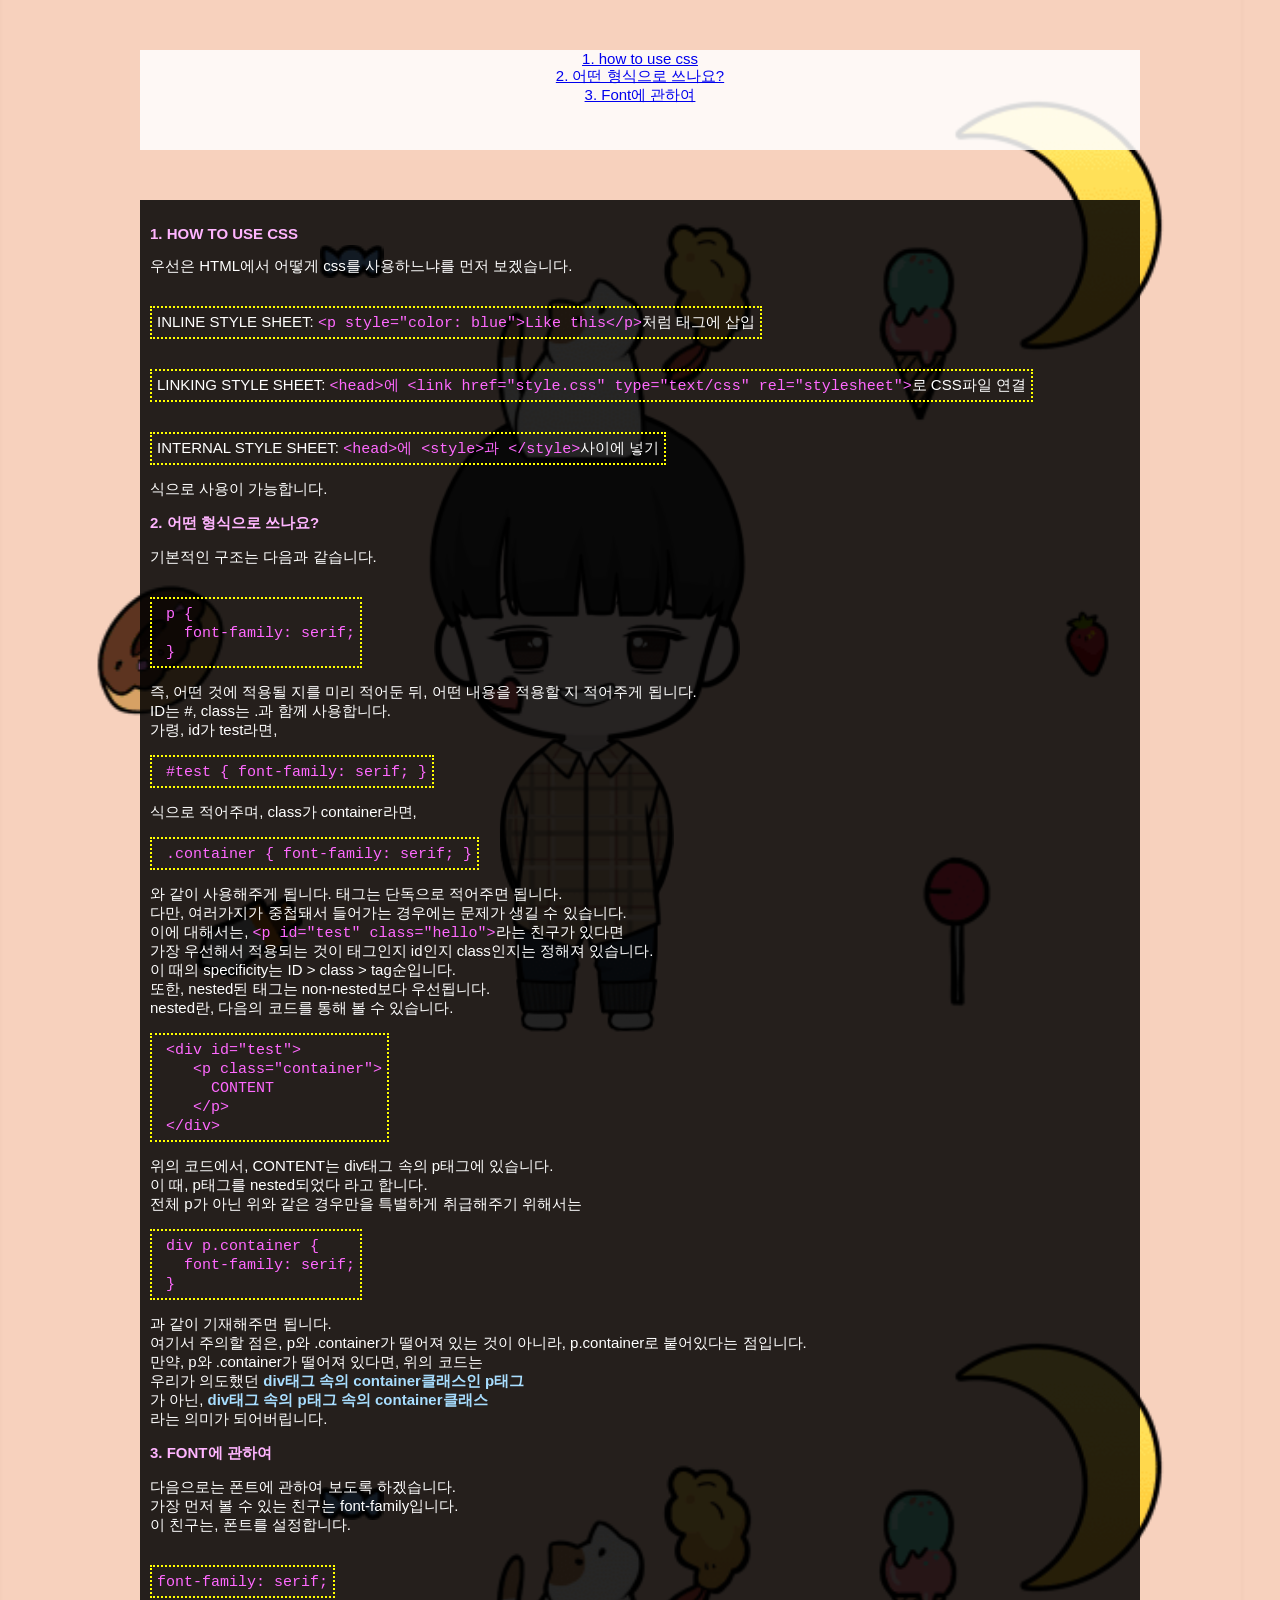
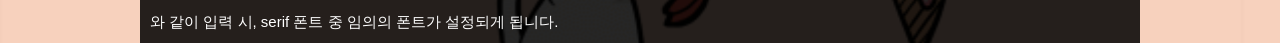
==== web.html @ c6aaec22 "com" ====
<!DOCTYPE html>
<html>
    <head>
        <title>WEB 공부한 것들</title>
        <link href="style.css" type="text/css" rel="stylesheet">
    </head>
    <body>
        <div id="index">
            <a href="#howto">1. how to use css</a><br>
            <a href="#frame">2. 어떤 형식으로 쓰나요?</a><br>
            <a href="#font">3. Font에 관하여</a>
        </div>
        <div id="body">
            <div id="howto" class="main">
                <p class="category">1. how to use css</p>
                <p class="content">
                    우선은 HTML에서 어떻게 css를 사용하느냐를 먼저 보겠습니다.
                    <p class="source">
                        INLINE STYLE SHEET: <code>&lt;p style="color: blue"&gt;Like this&lt;/p&gt;</code>처럼 태그에 삽입
                    </p><br>
                    <p class="source">
                        LINKING STYLE SHEET: <code>&lt;head&gt;에 &lt;link href="style.css" type="text/css" rel="stylesheet"&gt;</code>로 CSS파일 연결
                    </p><br>                    
                    <p class="source">
                        INTERNAL STYLE SHEET: <code>&lt;head&gt;에 &lt;style&gt;과 &lt;/style&gt;</code>사이에 넣기
                    </p>
                    <br>
                    식으로 사용이 가능합니다.
                </pre>
            </div>

            <div id="frame" class="main">
                <p class="category">2. 어떤 형식으로 쓰나요?</p>
                <p class="content">
                    기본적인 구조는 다음과 같습니다.<br>
                    <p class="source">
                        <code>
                                &nbsp;p {<br>
                                    &nbsp;&nbsp;&nbsp;font-family: serif; <br>
                                &nbsp;}
                        </code>
                    </p><br>
                    즉, 어떤 것에 적용될 지를 미리 적어둔 뒤, 어떤 내용을 적용할 지 적어주게 됩니다.<br>
                    ID는 #, class는 .과 함께 사용합니다.<br>
                    가령, id가 test라면,<br>
                    <p class="source">
                        <code>
                            &nbsp;#test { font-family: serif; }
                        </code>
                    </p><br>
                    식으로 적어주며, class가 container라면,<br>
                    <p class="source">
                        <code>
                            &nbsp;.container { font-family: serif; }
                        </code>
                    </p><br>
                    와 같이 사용해주게 됩니다. 태그는 단독으로 적어주면 됩니다.<br>
                    다만, 여러가지가 중첩돼서 들어가는 경우에는 문제가 생길 수 있습니다.<br>
                    이에 대해서는, <code>&lt;p id="test" class="hello"&gt;</code>라는 친구가 있다면<br>
                    가장 우선해서 적용되는 것이 태그인지 id인지 class인지는 정해져 있습니다.<br>
                    이 때의 specificity는 ID > class > tag순입니다.<br>
                    또한, nested된 태그는 non-nested보다 우선됩니다.<br>
                    nested란, 다음의 코드를 통해 볼 수 있습니다.<br>
                    <p class="source">
                        <code>
                            &nbsp;&lt;div id="test"&gt;<br>
                            &nbsp;&nbsp;&nbsp;&nbsp;&lt;p class="container"&gt;<br>
                            &nbsp;&nbsp;&nbsp;&nbsp;&nbsp;&nbsp;CONTENT<br>
                            &nbsp;&nbsp;&nbsp;&nbsp;&lt;/p&gt;<br>
                            &nbsp;&lt;/div&gt;
                        </code>
                    </p><br>
                    위의 코드에서, CONTENT는 div태그 속의 p태그에 있습니다.<br>
                    이 때, p태그를 nested되었다 라고 합니다.<br>
                    전체 p가 아닌 위와 같은 경우만을 특별하게 취급해주기 위해서는<br>
                    <p class="source">
                        <code>
                            &nbsp;div p.container {<br>
                                &nbsp;&nbsp;&nbsp;font-family: serif;<br>
                            &nbsp;}
                        </code>
                    </p><br>
                    과 같이 기재해주면 됩니다.<br>
                    여기서 주의할 점은, p와 .container가 떨어져 있는 것이 아니라, p.container로 붙어있다는 점입니다.<br>
                    만약, p와 .container가 떨어져 있다면, 위의 코드는<br>
                    우리가 의도했던 <empha>div태그 속의 container클래스인 p태그</empha><br>
                    가 아닌, <empha>div태그 속의 p태그 속의 container클래스</empha><br>
                    라는 의미가 되어버립니다.<br>
                </p>
            </div>
            <div id="font" class="main">
                <p class="category">3. Font에 관하여</p>
                <p class="content">
                    다음으로는 폰트에 관하여 보도록 하겠습니다.<br>
                    가장 먼저 볼 수 있는 친구는 font-family입니다.<br>
                    이 친구는, 폰트를 설정합니다.<br>
                    <p class="source">
                        <code>
                            font-family: serif;
                        </code>
                    </p><br>
                    와 같이 입력 시, serif 폰트 중 임의의 폰트가 설정되게 됩니다.
                </p>
            </div>
        </div>
    </body>
</html>
---- style.css ----
body {
    font-family: sans-serif;
    font-size: 15px;
    max-width: 1000px;
    background-color: black;
    color: white;
    background-image: url(img/profile.png);
    margin:0 auto;
}

#body{
    background-color: rgba(0, 0, 0, 0.85);
    padding: 10px;
    margin-top: 50px;
}

#index {
    text-align: center;
    height:100px;
    background-color: rgba(255, 255, 255, 0.85);
    color:black;
    margin-top: 50px;
}

p.category {
    text-transform: uppercase;
    font-weight:bold;
    color: #ffb5ff;
}

p.source {
    border: 2px dotted yellow;;
    box-sizing: content-box;
    display: inline-block;
    padding: 5px;
}


code {
    color: #ff69ff;
}

empha {
    font-weight: bold;
    color: #a8deff;
}
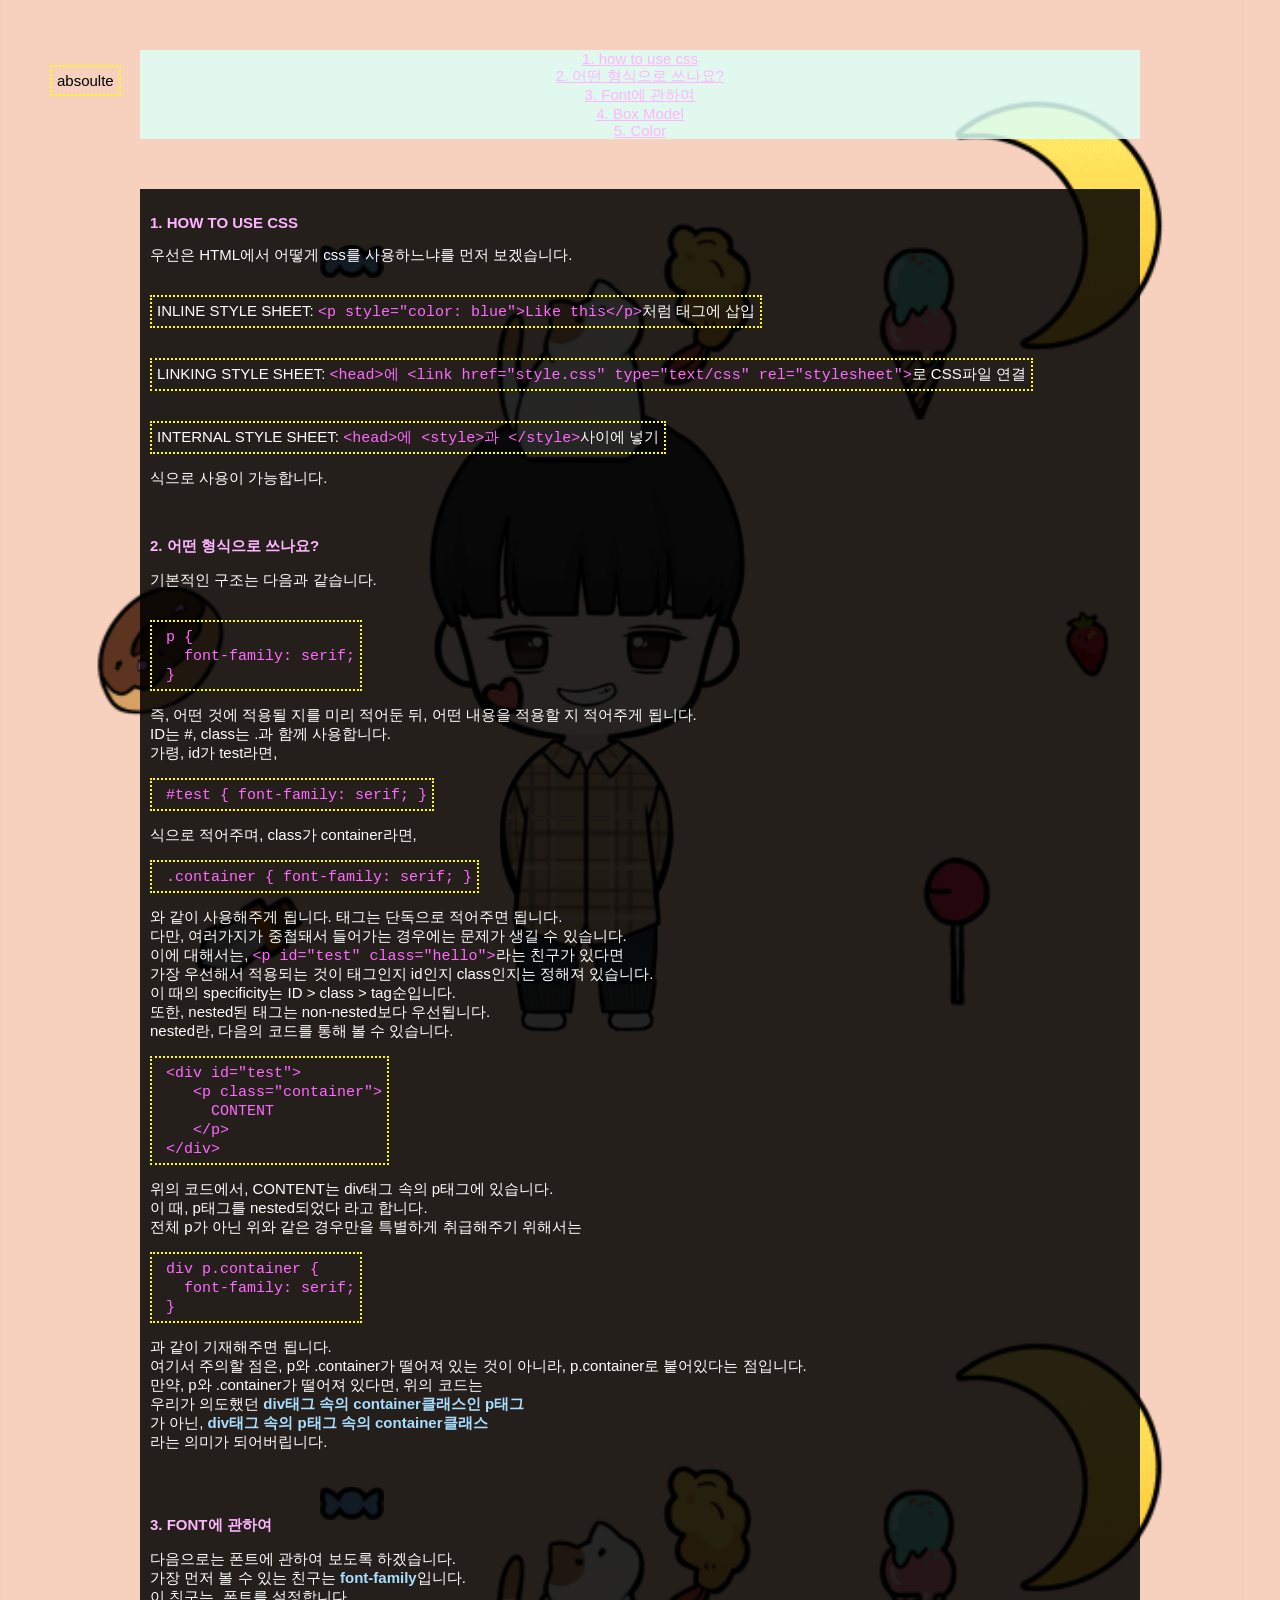
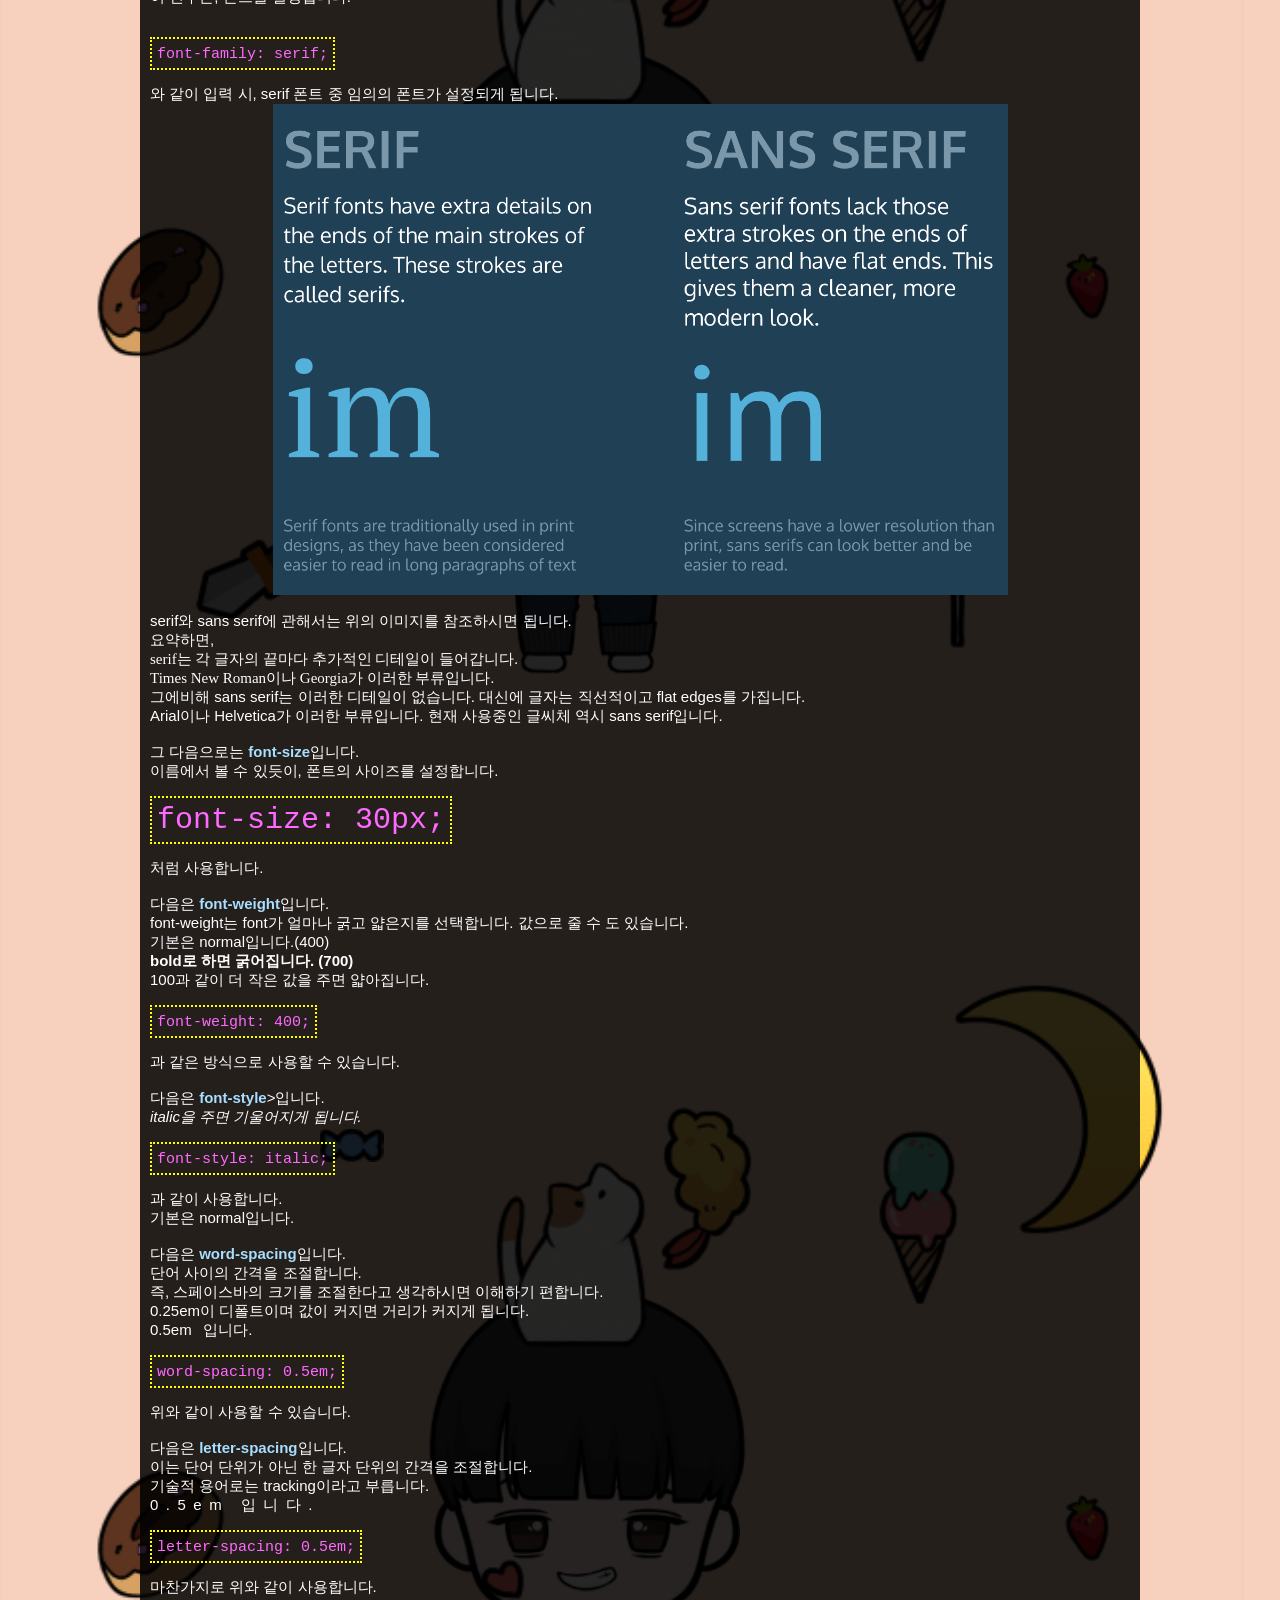
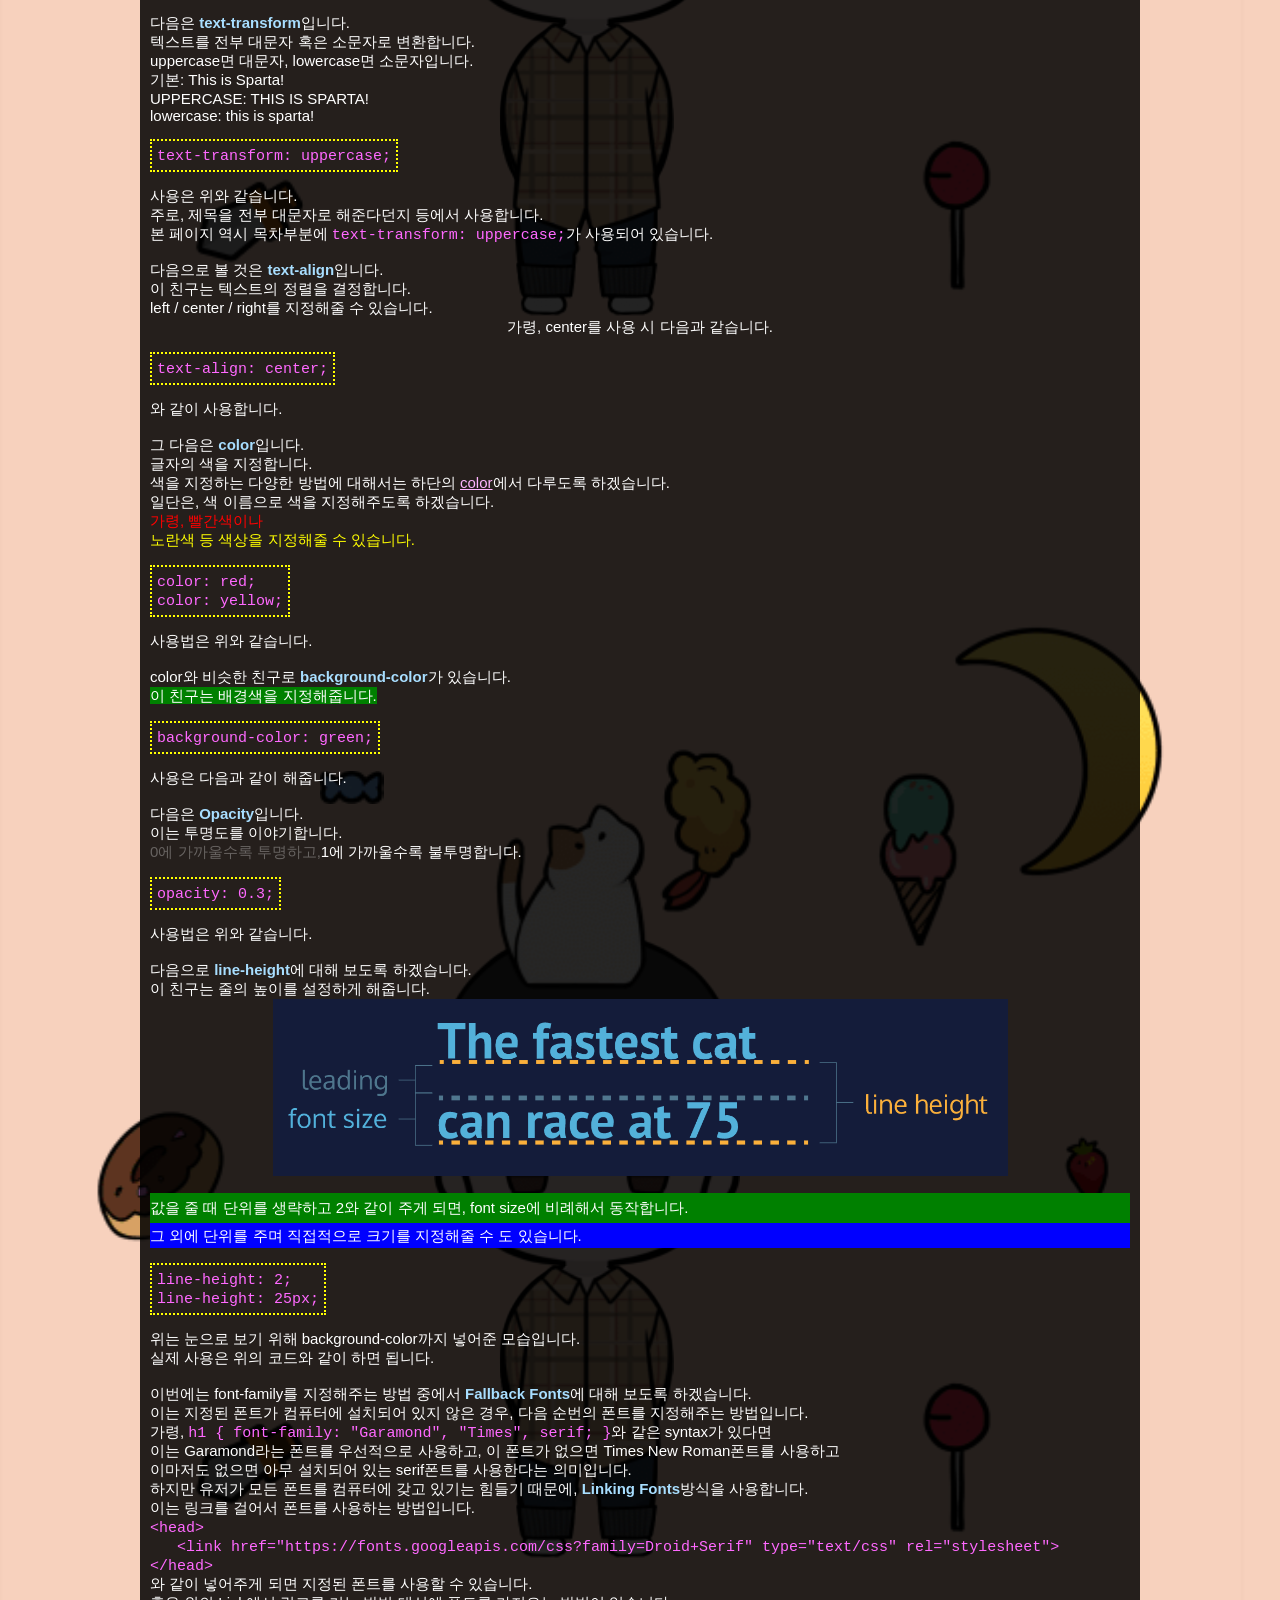
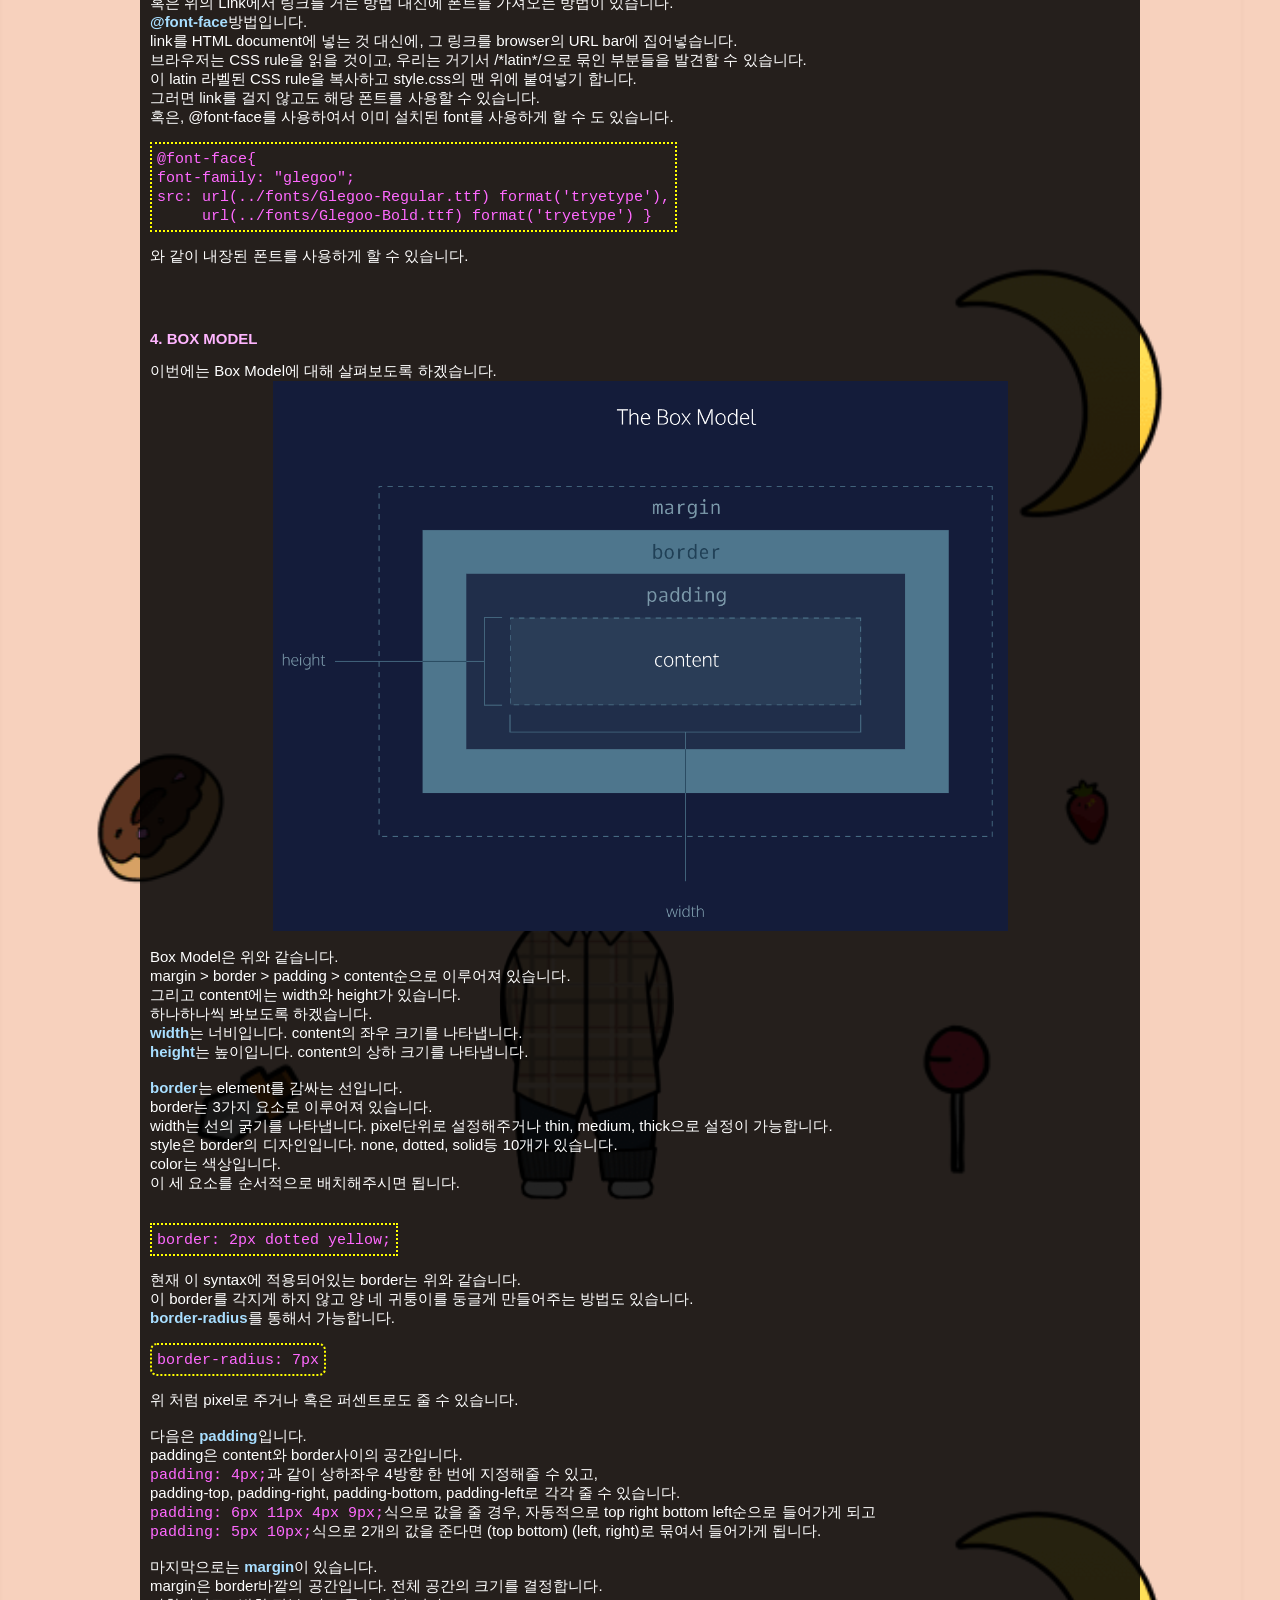
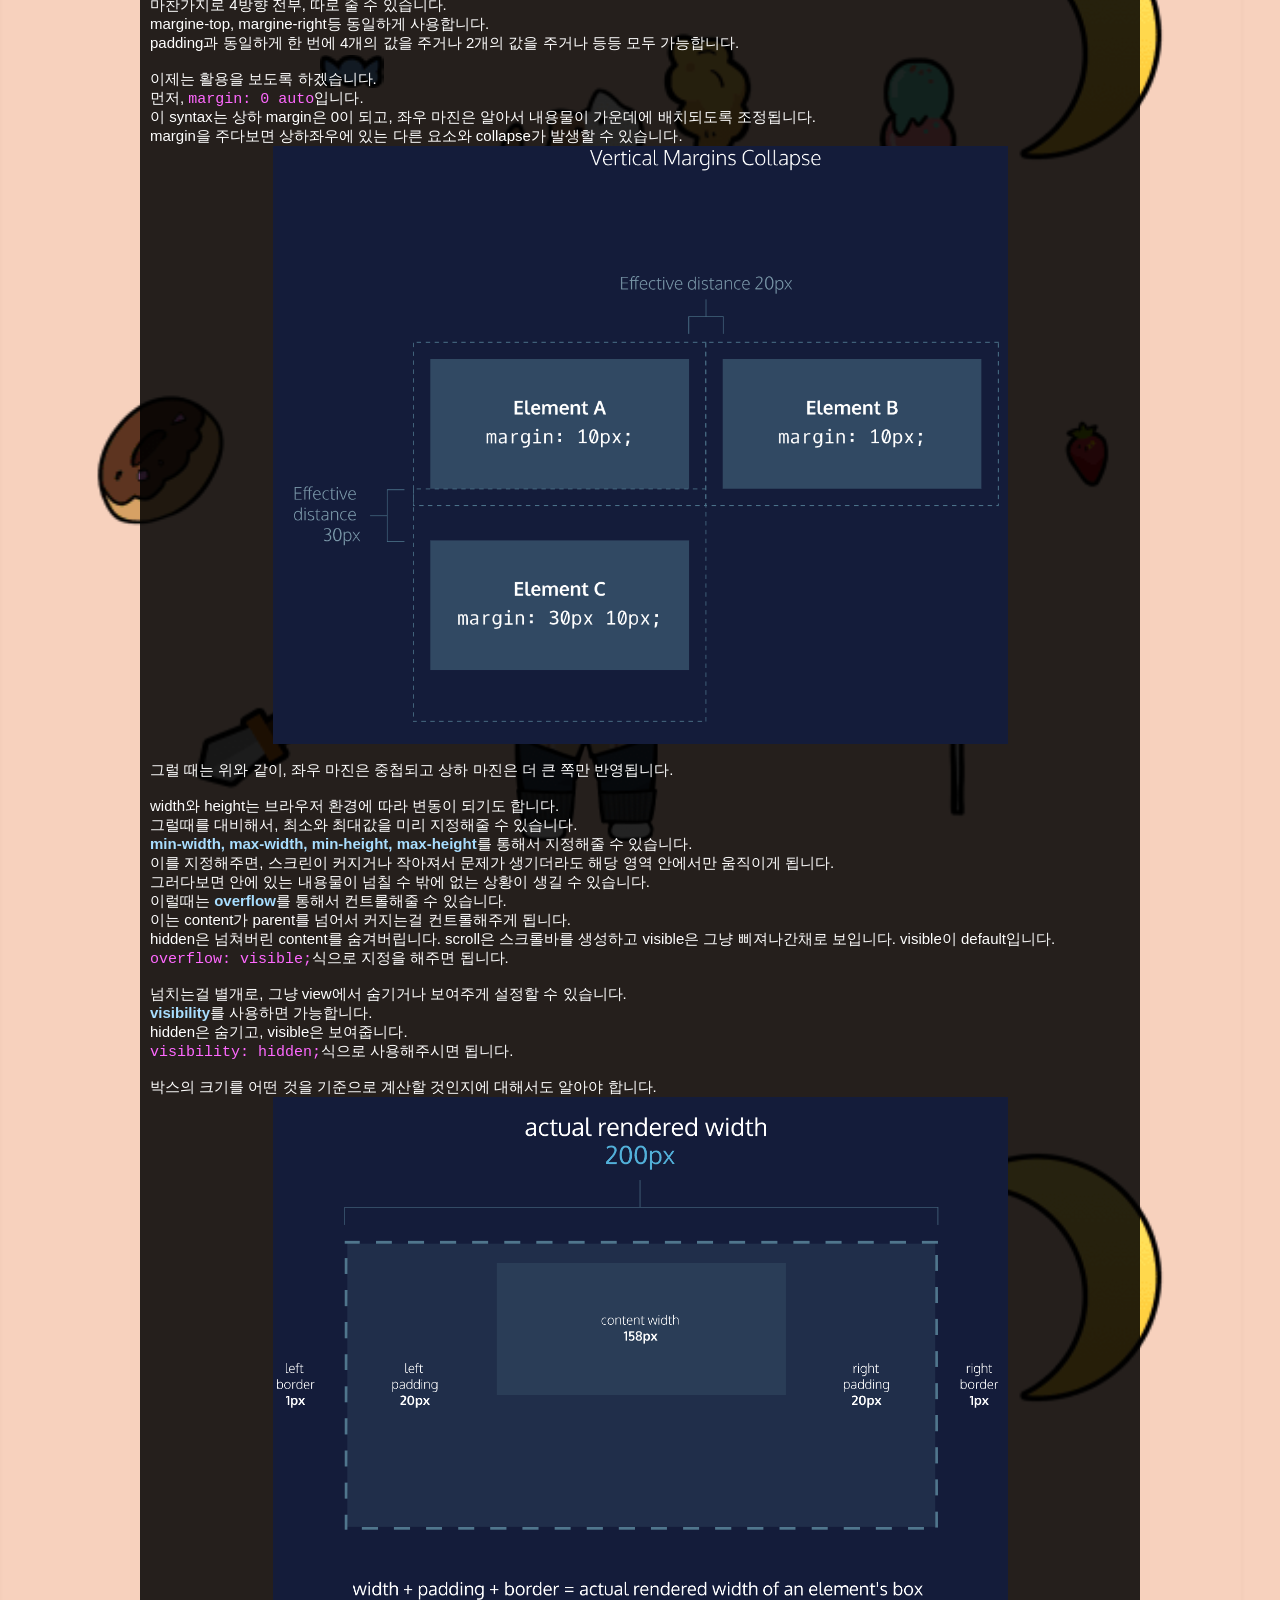
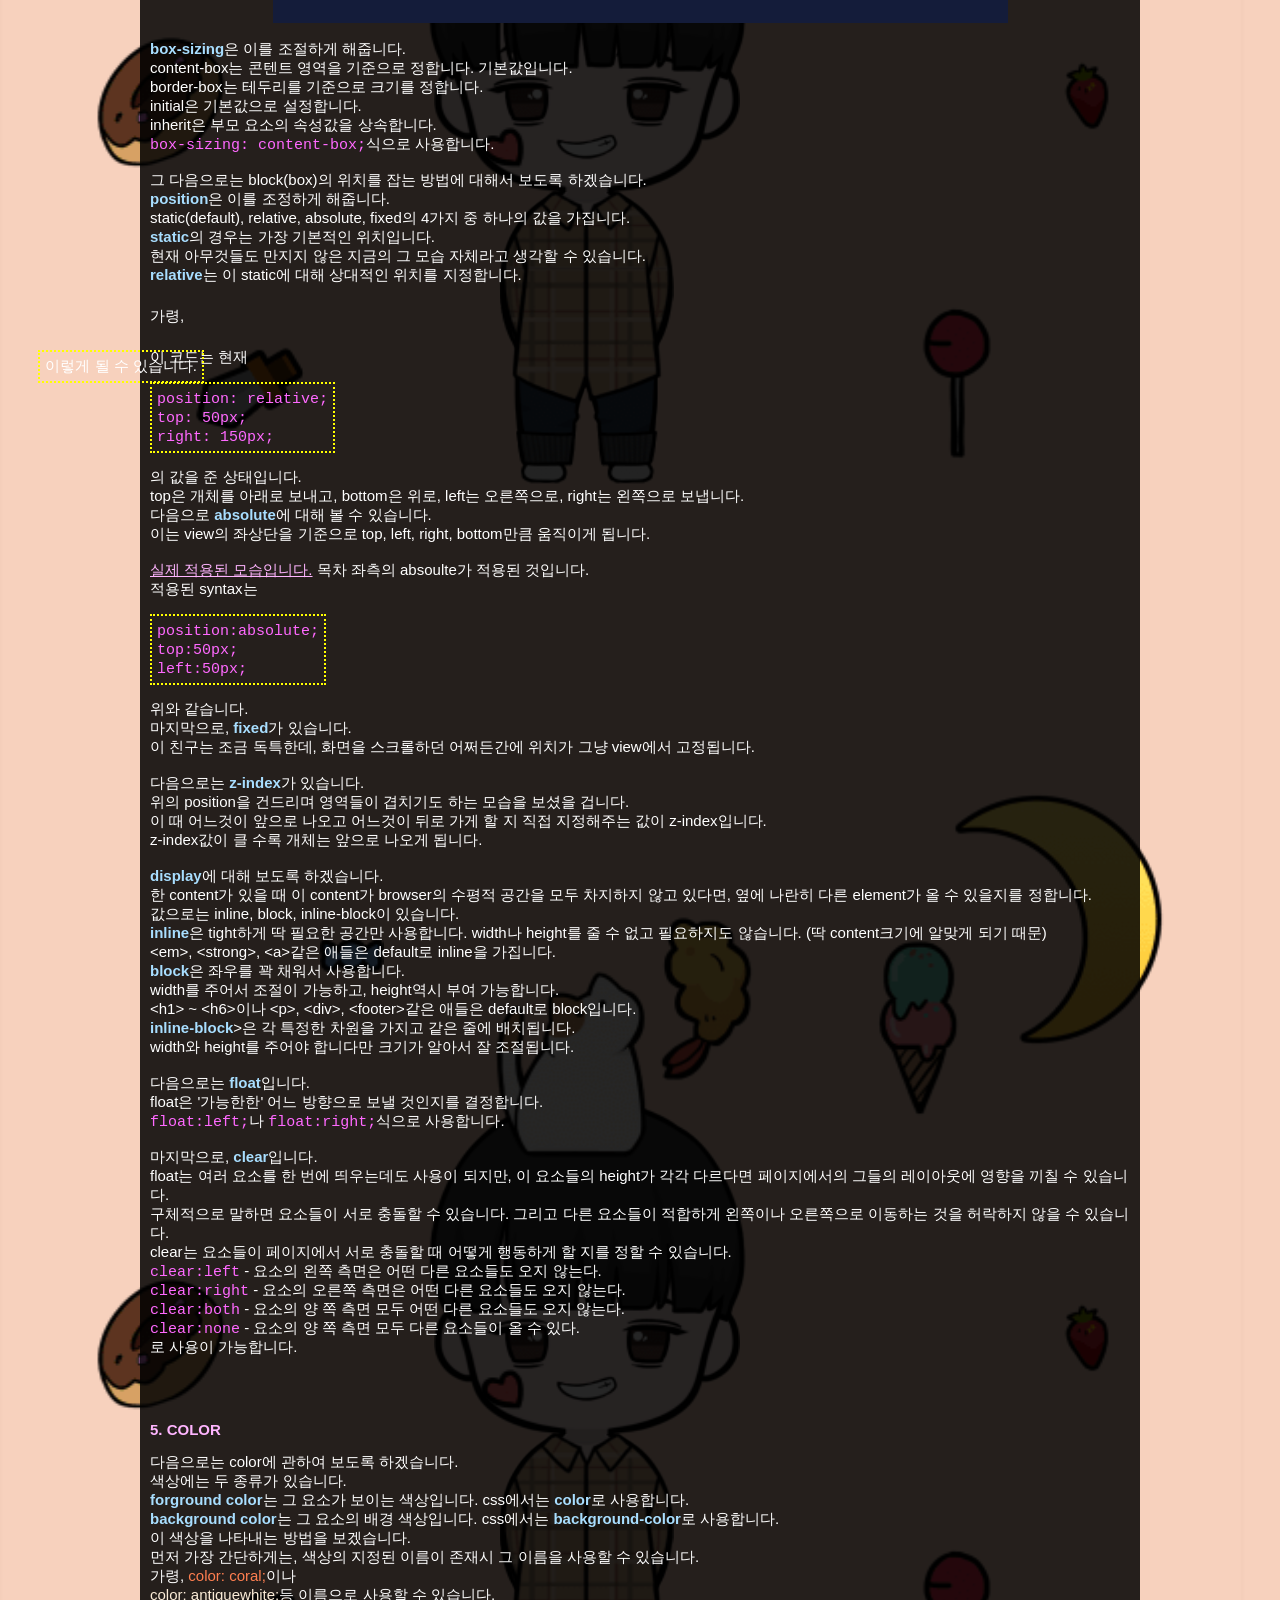
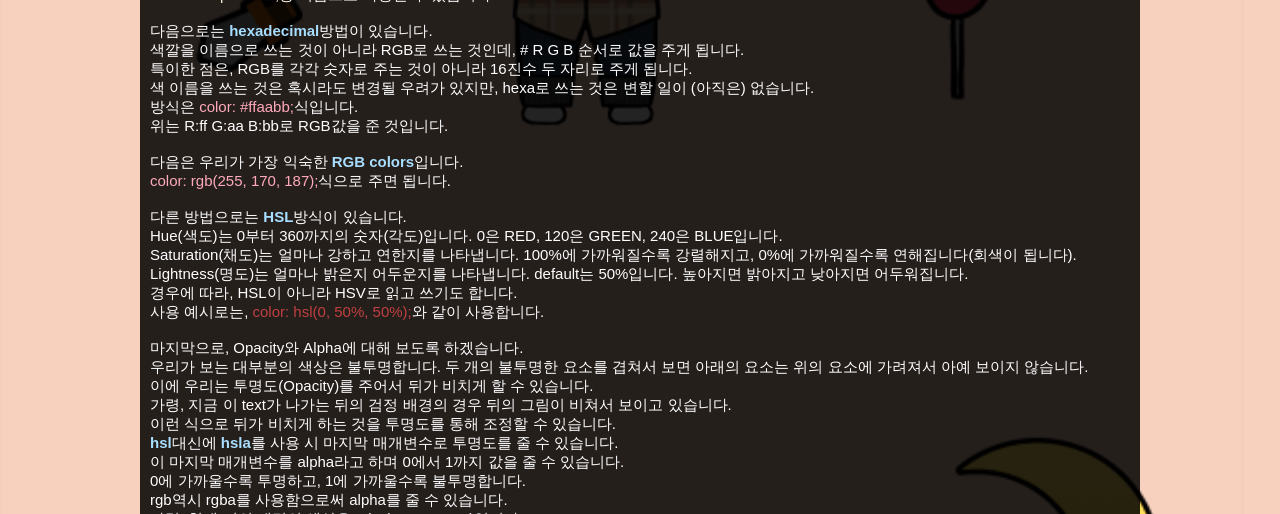
==== commit fa97a361: "css" ====
--- a/web.html
+++ b/web.html
@@ -8,7 +8,9 @@
         <div id="index">
             <a href="#howto">1. how to use css</a><br>
             <a href="#frame">2. 어떤 형식으로 쓰나요?</a><br>
-            <a href="#font">3. Font에 관하여</a>
+            <a href="#font">3. Font에 관하여</a><br>
+            <a href="#box">4. Box Model</a><br>
+            <a href="#color">5. Color</a>
         </div>
         <div id="body">
             <div id="howto" class="main">
@@ -28,7 +30,7 @@
                     식으로 사용이 가능합니다.
                 </pre>
             </div>
-
+            <br><br>
             <div id="frame" class="main">
                 <p class="category">2. 어떤 형식으로 쓰나요?</p>
                 <p class="content">
@@ -88,18 +90,371 @@
                     라는 의미가 되어버립니다.<br>
                 </p>
             </div>
+            <br><Br>
             <div id="font" class="main">
                 <p class="category">3. Font에 관하여</p>
                 <p class="content">
                     다음으로는 폰트에 관하여 보도록 하겠습니다.<br>
-                    가장 먼저 볼 수 있는 친구는 font-family입니다.<br>
+                    가장 먼저 볼 수 있는 친구는 <empha>font-family</empha>입니다.<br>
                     이 친구는, 폰트를 설정합니다.<br>
                     <p class="source">
                         <code>
                             font-family: serif;
                         </code>
                     </p><br>
-                    와 같이 입력 시, serif 폰트 중 임의의 폰트가 설정되게 됩니다.
+                    와 같이 입력 시, serif 폰트 중 임의의 폰트가 설정되게 됩니다.<br>
+                    <img src="img/serif, sans serif.png"><br>
+                    serif와 sans serif에 관해서는 위의 이미지를 참조하시면 됩니다.<br>
+                    요약하면, <div style="font-family:serif">serif는 각 글자의 끝마다 추가적인 디테일이 들어갑니다.<br>
+                    Times New Roman이나 Georgia가 이러한 부류입니다.</div>
+                    그에비해 sans serif는 이러한 디테일이 없습니다. 대신에 글자는 직선적이고 flat edges를 가집니다.<br>
+                    Arial이나 Helvetica가 이러한 부류입니다. 현재 사용중인 글씨체 역시 sans serif입니다.<br>
+                    <br>
+                    그 다음으로는 <empha>font-size</empha>입니다.<br>
+                    이름에서 볼 수 있듯이, 폰트의 사이즈를 설정합니다.<br>
+                    <p class="source">
+                        <code style="font-size:30px;">
+                            font-size: 30px;
+                        </code>
+                    </p><br>
+                    처럼 사용합니다.<br>
+                    <br>
+                    다음은 <empha>font-weight</empha>입니다.<br>
+                    font-weight는 font가 얼마나 굵고 얇은지를 선택합니다. 값으로 줄 수 도 있습니다.<br>
+                    <div style="font-weight:400;">기본은 normal입니다.(400)</div>
+                    <div style="font-weight:700;">bold로 하면 굵어집니다. (700)</div>
+                    <div style="font-weight:100;">100과 같이 더 작은 값을 주면 얇아집니다.</div>
+                    <p class="source">
+                        <code>
+                            font-weight: 400;
+                        </code>
+                    </p><br>
+                    과 같은 방식으로 사용할 수 있습니다.<br>
+                    <br>
+                    다음은 <empha>font-style</empha>>입니다.<br>
+                    <t style="font-style: italic;">italic을 주면 기울어지게 됩니다.</t><br>
+                    <p class="source">
+                        <code>
+                            font-style: italic;
+                        </code>
+                    </p><br>
+                    과 같이 사용합니다.<br>
+                    기본은 normal입니다.<br>
+                    <br>
+                    다음은 <empha>word-spacing</empha>입니다.<br>
+                    단어 사이의 간격을 조절합니다.<br>
+                    즉, 스페이스바의 크기를 조절한다고 생각하시면 이해하기 편합니다.<br>
+                    0.25em이 디폴트이며 값이 커지면 거리가 커지게 됩니다.<br>
+                    <div style="word-spacing: 0.5em;">0.5em 입니다.</div>
+                    <p class="source">
+                        <code>
+                            word-spacing: 0.5em;
+                        </code>
+                    </p><br>
+                    위와 같이 사용할 수 있습니다.<br>
+                    <br>
+                    다음은 <empha>letter-spacing</empha>입니다.<br>
+                    이는 단어 단위가 아닌 한 글자 단위의 간격을 조절합니다.<br>
+                    기술적 용어로는 tracking이라고 부릅니다.<br>
+                    <div style="letter-spacing: 0.5em">0.5em 입니다.</div>
+                    <p class="source">
+                        <code>
+                            letter-spacing: 0.5em;
+                        </code>
+                    </p><br>
+                    마찬가지로 위와 같이 사용합니다.<br>
+                    <br>
+                    다음은 <empha>text-transform</empha>입니다.<br>
+                    텍스트를 전부 대문자 혹은 소문자로 변환합니다.<br>
+                    uppercase면 대문자, lowercase면 소문자입니다.<br>
+                    기본: This is Sparta!<br>
+                    <div style="text-transform: uppercase;">uppercase: This is Sparta!</div>
+                    <div style="text-transform: lowercase;">lowercase: This is Sparta!</div>
+                    <p class="source">
+                        <code>
+                            text-transform: uppercase;
+                        </code>
+                    </p><br>
+                    사용은 위와 같습니다.<br>
+                    주로, 제목을 전부 대문자로 해준다던지 등에서 사용합니다.<br>
+                    본 페이지 역시 목차부분에 <code>text-transform: uppercase;</code>가 사용되어 있습니다.<br>
+                    <br>
+                    다음으로 볼 것은 <empha>text-align</empha>입니다.<br>
+                    이 친구는 텍스트의 정렬을 결정합니다.<br>
+                    left / center / right를 지정해줄 수 있습니다.<br>
+                    <div style="text-align: center;">가령, center를 사용 시 다음과 같습니다.</div>
+                    <p class="source">
+                        <code>
+                            text-align: center;
+                        </code>
+                    </p><br>
+                    와 같이 사용합니다.<br>
+                    <br>
+                    그 다음은 <empha>color</empha>입니다.<br>
+                    글자의 색을 지정합니다.<br>
+                    색을 지정하는 다양한 방법에 대해서는 하단의 <a href="#color">color</a>에서 다루도록 하겠습니다.<br>
+                    일단은, 색 이름으로 색을 지정해주도록 하겠습니다.<br>
+                    <div style="color: red">가령, 빨간색이나</div>
+                    <div style="color: yellow">노란색 등 색상을 지정해줄 수 있습니다.</div>
+                    <p class="source">
+                        <code>
+                            color: red;<br>
+                            color: yellow;
+                        </code>
+                    </p><br>
+                    사용법은 위와 같습니다.<br>
+                    <br>
+                    color와 비슷한 친구로 <empha>background-color</empha>가 있습니다.<br>
+                    <div style="background-color: green; display:inline;">이 친구는 배경색을 지정해줍니다.</div><br>
+                    <p class="source">
+                        <code>
+                            background-color: green;
+                        </code>
+                    </p><br>
+                    사용은 다음과 같이 해줍니다.<br>
+                    <br>
+                    다음은 <empha>Opacity</empha>입니다.<br>
+                    이는 투명도를 이야기합니다.<br>
+                    <div style="opacity:0.3; display:inline;">0에 가까울수록 투명하고,</div>1에 가까울수록 불투명합니다.<br>
+                    <p class="source">
+                        <code>
+                            opacity: 0.3;
+                        </code>
+                    </p><br>
+                    사용법은 위와 같습니다.<br>
+                    <br>
+                    다음으로 <empha>line-height</empha>에 대해 보도록 하겠습니다.<br>
+                    이 친구는 줄의 높이를 설정하게 해줍니다.<br>
+                    <img src="img/line height.png"><br>
+                    <div style="line-height: 2; background-color:green;">값을 줄 때 단위를 생략하고 2와 같이 주게 되면, font size에 비례해서 동작합니다.</div>
+                    <div style="line-height: 25px; background-color: blue;">그 외에 단위를 주며 직접적으로 크기를 지정해줄 수 도 있습니다.</div>
+                    <p class="source">
+                        <code>
+                            line-height: 2;<br>
+                            line-height: 25px;
+                        </code>
+                    </p><br>
+                    위는 눈으로 보기 위해 background-color까지 넣어준 모습입니다.<br>
+                    실제 사용은 위의 코드와 같이 하면 됩니다.<br>
+                    <br>
+                    이번에는 font-family를 지정해주는 방법 중에서 <empha>Fallback Fonts</empha>에 대해 보도록 하겠습니다.<br>
+                    이는 지정된 폰트가 컴퓨터에 설치되어 있지 않은 경우, 다음 순번의 폰트를 지정해주는 방법입니다.<br>
+                    가령, <code>h1 { font-family: "Garamond", "Times", serif; }</code>와 같은 syntax가 있다면<br>
+                    이는 Garamond라는 폰트를 우선적으로 사용하고, 이 폰트가 없으면 Times New Roman폰트를 사용하고<br>
+                    이마저도 없으면 아무 설치되어 있는 serif폰트를 사용한다는 의미입니다.<br>
+                    하지만 유저가 모든 폰트를 컴퓨터에 갖고 있기는 힘들기 때문에, <empha>Linking Fonts</empha>방식을 사용합니다.<br>
+                    이는 링크를 걸어서 폰트를 사용하는 방법입니다.<br>
+                    <code> 
+                        &lt;head&gt;<br>
+                        &nbsp;&nbsp;&nbsp;&lt;link href="https://fonts.googleapis.com/css?family=Droid+Serif" type="text/css" rel="stylesheet"&gt;<br>
+                        &lt;/head&gt;<br>
+                    </code>
+                    와 같이 넣어주게 되면 지정된 폰트를 사용할 수 있습니다.<br>
+                    혹은 위의 Link에서 링크를 거는 방법 대신에 폰트를 가져오는 방법이 있습니다.<br>
+                    <empha>@font-face</empha>방법입니다.<br>
+                    link를 HTML document에 넣는 것 대신에, 그 링크를 browser의 URL bar에 집어넣습니다.<br>
+                    브라우저는 CSS rule을 읽을 것이고, 우리는 거기서 /*latin*/으로 묶인 부분들을 발견할 수 있습니다.<br>
+                    이 latin 라벨된 CSS rule을 복사하고 style.css의 맨 위에 붙여넣기 합니다.<br>
+                    그러면 link를 걸지 않고도 해당 폰트를 사용할 수 있습니다.<br>
+                    혹은, @font-face를 사용하여서 이미 설치된 font를 사용하게 할 수 도 있습니다.<br>
+                    <p class="source">
+                        <code>
+                            @font-face{<br>
+                                font-family: "glegoo";<br>
+                                src: url(../fonts/Glegoo-Regular.ttf) format('tryetype'), <br>
+                                &nbsp;&nbsp;&nbsp;&nbsp;&nbsp;url(../fonts/Glegoo-Bold.ttf) format('tryetype')
+                            }
+                        </code>
+                    </p><br>
+                    와 같이 내장된 폰트를 사용하게 할 수 있습니다.
+                </p>
+            </div>
+            <br><br>
+            <div id="box" class="main">
+                <p class="category">4. Box Model</p>
+                <p class="content">
+                    이번에는 Box Model에 대해 살펴보도록 하겠습니다.<br>
+                    <img src="img/BOX MODEL.png"><br>
+                    Box Model은 위와 같습니다.<br>
+                    margin > border > padding > content순으로 이루어져 있습니다.<br>
+                    그리고 content에는 width와 height가 있습니다.<br>
+                    하나하나씩 봐보도록 하겠습니다.<br>
+                    <empha>width</empha>는 너비입니다. content의 좌우 크기를 나타냅니다.<br>
+                    <empha>height</empha>는 높이입니다. content의 상하 크기를 나타냅니다.<br>
+                    <br>
+                    <empha>border</empha>는 element를 감싸는 선입니다.<br>
+                    border는 3가지 요소로 이루어져 있습니다.<br>
+                    width는 선의 굵기를 나타냅니다. pixel단위로 설정해주거나 thin, medium, thick으로 설정이 가능합니다.<br>
+                    style은 border의 디자인입니다. none, dotted, solid등 10개가 있습니다.<br>
+                    color는 색상입니다.<br>
+                    이 세 요소를 순서적으로 배치해주시면 됩니다.
+                    <p class="source">
+                        <code>
+                            border: 2px dotted yellow;
+                        </code>
+                    </p><br>
+                    현재 이 syntax에 적용되어있는 border는 위와 같습니다.<br>
+                    이 border를 각지게 하지 않고 양 네 귀퉁이를 둥글게 만들어주는 방법도 있습니다.<br>
+                    <empha>border-radius</empha>를 통해서 가능합니다.<br>
+                    <p class="source" style="border-radius: 7px;">
+                        <code>
+                            border-radius: 7px
+                        </code>
+                    </p><br>
+                    위 처럼 pixel로 주거나 혹은 퍼센트로도 줄 수 있습니다.<br>
+                    <br>
+                    다음은 <empha>padding</empha>입니다.<br>
+                    padding은 content와 border사이의 공간입니다.<br>
+                    <code>padding: 4px;</code>과 같이 상하좌우 4방향 한 번에 지정해줄 수 있고,<br>
+                    padding-top, padding-right, padding-bottom, padding-left로 각각 줄 수 있습니다.<br>
+                    <code>padding: 6px 11px 4px 9px;</code>식으로 값을 줄 경우, 자동적으로 top right bottom left순으로 들어가게 되고<br>
+                    <code>padding: 5px 10px;</code>식으로 2개의 값을 준다면 (top bottom) (left, right)로 묶여서 들어가게 됩니다.<br>
+                    <br>
+                    마지막으로는 <empha>margin</empha>이 있습니다.<br>
+                    margin은 border바깥의 공간입니다. 전체 공간의 크기를 결정합니다.<br>
+                    마찬가지로 4방향 전부, 따로 줄 수 있습니다.<br>
+                    margine-top, margine-right등 동일하게 사용합니다.<br>
+                    padding과 동일하게 한 번에 4개의 값을 주거나 2개의 값을 주거나 등등 모두 가능합니다.<br>
+                    <br>
+                    이제는 활용을 보도록 하겠습니다.<br>
+                    먼저, <code>margin: 0 auto</code>입니다.<br>
+                    이 syntax는 상하 margin은 0이 되고, 좌우 마진은 알아서 내용물이 가운데에 배치되도록 조정됩니다.<br>
+                    margin을 주다보면 상하좌우에 있는 다른 요소와 collapse가 발생할 수 있습니다.<br>
+                    <img src="img/MARGIN COLLAPSE.png"><br>
+                    그럴 때는 위와 같이, 좌우 마진은 중첩되고 상하 마진은 더 큰 쪽만 반영됩니다.<br>
+                    <br>
+                    width와 height는 브라우저 환경에 따라 변동이 되기도 합니다.<br>
+                    그럴때를 대비해서, 최소와 최대값을 미리 지정해줄 수 있습니다.<br>
+                    <empha>min-width, max-width, min-height, max-height</empha>를 통해서 지정해줄 수 있습니다.<br>
+                    이를 지정해주면, 스크린이 커지거나 작아져서 문제가 생기더라도 해당 영역 안에서만 움직이게 됩니다.<br>
+                    그러다보면 안에 있는 내용물이 넘칠 수 밖에 없는 상황이 생길 수 있습니다.<br>
+                    이럴때는 <empha>overflow</empha>를 통해서 컨트롤해줄 수 있습니다.<br>
+                    이는 content가 parent를 넘어서 커지는걸 컨트롤해주게 됩니다.<br>
+                    hidden은 넘쳐버린 content를 숨겨버립니다. scroll은 스크롤바를 생성하고 visible은 그냥 삐져나간채로 보입니다. visible이 default입니다.<br>
+                    <code>overflow: visible;</code>식으로 지정을 해주면 됩니다.<br>
+                    <br>
+                    넘치는걸 별개로, 그냥 view에서 숨기거나 보여주게 설정할 수 있습니다.<br>
+                    <empha>visibility</empha>를 사용하면 가능합니다.<br>
+                    hidden은 숨기고, visible은 보여줍니다.<br>
+                    <code>visibility: hidden;</code>식으로 사용해주시면 됩니다.<br>
+                    <br>
+                    박스의 크기를 어떤 것을 기준으로 계산할 것인지에 대해서도 알아야 합니다.<br>
+                    <img src="img/actual rendered width.png"><br>
+                    <empha>box-sizing</empha>은 이를 조절하게 해줍니다.<br>
+                    content-box는 콘텐트 영역을 기준으로 정합니다. 기본값입니다.<br>
+                    border-box는 테두리를 기준으로 크기를 정합니다.<br>
+                    initial은 기본값으로 설정합니다.<br>
+                    inherit은 부모 요소의 속성값을 상속합니다.<br>
+                    <code> box-sizing: content-box;</code>식으로 사용합니다.<br>
+                    <br>
+                    그 다음으로는 block(box)의 위치를 잡는 방법에 대해서 보도록 하겠습니다.<br>
+                    <empha>position</empha>은 이를 조정하게 해줍니다.<br>
+                    static(default), relative, absolute, fixed의 4가지 중 하나의 값을 가집니다.<br>
+                    <empha>static</empha>의 경우는 가장 기본적인 위치입니다.<br>
+                    현재 아무것들도 만지지 않은 지금의 그 모습 자체라고 생각할 수 있습니다.<br>
+                    <empha>relative</empha>는 이 static에 대해 상대적인 위치를 지정합니다.<br>
+                    가령, <p class="source" style="position:relative; top:50px; right:150px;">이렇게 될 수 있습니다.</p><br>
+                    이 코드는 현재<br>
+                    <p class="source">
+                        <code>
+                            position: relative;<br>
+                            top: 50px;<br>
+                            right: 150px;
+                        </code>
+                    </p><br>
+                    의 값을 준 상태입니다.<br>
+                    top은 개체를 아래로 보내고, bottom은 위로, left는 오른쪽으로, right는 왼쪽으로 보냅니다.<br>
+                    다음으로 <empha>absolute</empha>에 대해 볼 수 있습니다.<br>
+                    이는 view의 좌상단을 기준으로 top, left, right, bottom만큼 움직이게 됩니다.<br>
+                    <a href="#back">
+                        <p class="source" style="position:absolute; top:50px; left: 50px; color:black;" id="absolute">
+                            absoulte
+                        </p>
+                    </a><br>
+                    <a href="#absolute">실제 적용된 모습입니다.</a> <t id="back">목차 좌측의 absoulte가 적용된 것입니다.</t><br>
+                    적용된 syntax는<br>
+                    <p class="source">
+                        <code>
+                            position:absolute;<br>
+                            top:50px;<br>
+                            left:50px;
+                        </code>
+                    </p><br>
+                    위와 같습니다.<br>
+                    마지막으로, <empha>fixed</empha>가 있습니다.<br>
+                    이 친구는 조금 독특한데, 화면을 스크롤하던 어쩌든간에 위치가 그냥 view에서 고정됩니다.<br>
+                    <br>
+                    다음으로는 <empha>z-index</empha>가 있습니다.<br>
+                    위의 position을 건드리며 영역들이 겹치기도 하는 모습을 보셨을 겁니다.<br>
+                    이 때 어느것이 앞으로 나오고 어느것이 뒤로 가게 할 지 직접 지정해주는 값이 z-index입니다.<br>
+                    z-index값이 클 수록 개체는 앞으로 나오게 됩니다.<br>
+                    <br>
+                    <empha>display</empha>에 대해 보도록 하겠습니다.<br>
+                    한 content가 있을 때 이 content가 browser의 수평적 공간을 모두 차지하지 않고 있다면, 옆에 나란히 다른 element가 올 수 있을지를 정합니다.<br>
+                    값으로는 inline, block, inline-block이 있습니다.<br>
+                    <empha>inline</empha>은 tight하게 딱 필요한 공간만 사용합니다. width나 height를 줄 수 없고 필요하지도 않습니다. (딱 content크기에 알맞게 되기 때문)<br>
+                    &lt;em&gt;, &lt;strong&gt;, &lt;a&gt;같은 애들은 default로 inline을 가집니다.<br>
+                    <empha>block</empha>은 좌우를 꽉 채워서 사용합니다.<br>
+                    width를 주어서 조절이 가능하고, height역시 부여 가능합니다.<br>
+                    &lt;h1&gt; ~ &lt;h6&gt;이나 &lt;p&gt;, &lt;div&gt;, &lt;footer&gt;같은 애들은 default로 block입니다.<br>
+                    <empha>inline-block</empha>>은 각 특정한 차원을 가지고 같은 줄에 배치됩니다.<br>
+                    width와 height를 주어야 합니다만 크기가 알아서 잘 조절됩니다.<br>
+                    <br>
+                    다음으로는 <empha>float</empha>입니다.<br>
+                    float은 '가능한한' 어느 방향으로 보낼 것인지를 결정합니다.<br>
+                    <code>float:left;</code>나 <code>float:right;</code>식으로 사용합니다.<br>
+                    <br>
+                    마지막으로, <empha>clear</empha>입니다.<br>
+                    float는 여러 요소를 한 번에 띄우는데도 사용이 되지만, 이 요소들의 height가 각각 다르다면 페이지에서의 그들의 레이아웃에 영향을 끼칠 수 있습니다.<br>
+                    구체적으로 말하면 요소들이 서로 충돌할 수 있습니다. 그리고 다른 요소들이 적합하게 왼쪽이나 오른쪽으로 이동하는 것을 허락하지 않을 수 있습니다.<br>
+                    clear는 요소들이 페이지에서 서로 충돌할 때 어떻게 행동하게 할 지를 정할 수 있습니다.<br>
+                    <code>clear:left</code> - 요소의 왼쪽 측면은 어떤 다른 요소들도 오지 않는다.<br>
+                    <code>clear:right</code> - 요소의 오른쪽 측면은 어떤 다른 요소들도 오지 않는다.<br>
+                    <code>clear:both</code> - 요소의 양 쪽 측면 모두 어떤 다른 요소들도 오지 않는다.<br>
+                    <code>clear:none</code> - 요소의 양 쪽 측면 모두 다른 요소들이 올 수 있다.<br>
+                    로 사용이 가능합니다.
+                </p>
+            </div>
+            <br><br>
+            <div id="color" class="main">
+                <p class="category">5. Color</p>
+                <p class="content">
+                    다음으로는 color에 관하여 보도록 하겠습니다.<br>
+                    색상에는 두 종류가 있습니다.<br>
+                    <empha>forground color</empha>는 그 요소가 보이는 색상입니다. css에서는 <empha>color</empha>로 사용합니다.<br>
+                    <empha>background color</empha>는 그 요소의 배경 색상입니다. css에서는 <empha>background-color</empha>로 사용합니다.<br>
+                    이 색상을 나타내는 방법을 보겠습니다.<br>
+                    먼저 가장 간단하게는, 색상의 지정된 이름이 존재시 그 이름을 사용할 수 있습니다.<br>
+                    가령, <t style="color: coral;">color: coral;</t>이나<br>
+                    <t style="color: antiquewhite">color: antiquewhite;</t>등 이름으로 사용할 수 있습니다.<br>
+                    <br>
+                    다음으로는 <empha>hexadecimal</empha>방법이 있습니다.<br>
+                    색깔을 이름으로 쓰는 것이 아니라 RGB로 쓰는 것인데, # R G B 순서로 값을 주게 됩니다.<br>
+                    특이한 점은, RGB를 각각 숫자로 주는 것이 아니라 16진수 두 자리로 주게 됩니다.<br>
+                    색 이름을 쓰는 것은 혹시라도 변경될 우려가 있지만, hexa로 쓰는 것은 변할 일이 (아직은) 없습니다.<br>
+                    방식은 <t style="color: #ffaabb">color: #ffaabb;</t>식입니다.<br>
+                    위는 R:ff G:aa B:bb로 RGB값을 준 것입니다.<br>
+                    <br>
+                    다음은 우리가 가장 익숙한 <empha>RGB colors</empha>입니다.<br>
+                    <t style="color: rgb(255, 170, 187)">color: rgb(255, 170, 187);</t>식으로 주면 됩니다.<br>
+                    <br>
+                    다른 방법으로는 <empha>HSL</empha>방식이 있습니다.<br>
+                    Hue(색도)는 0부터 360까지의 숫자(각도)입니다. 0은 RED, 120은 GREEN, 240은 BLUE입니다.<br>
+                    Saturation(채도)는 얼마나 강하고 연한지를 나타냅니다. 100%에 가까워질수록 강렬해지고, 0%에 가까워질수록 연해집니다(회색이 됩니다).<br>
+                    Lightness(명도)는 얼마나 밝은지 어두운지를 나타냅니다. default는 50%입니다. 높아지면 밝아지고 낮아지면 어두워집니다.<br>
+                    경우에 따라, HSL이 아니라 HSV로 읽고 쓰기도 합니다.<br>
+                    사용 예시로는, <t style="color: hsl(0, 50%, 50%);">color: hsl(0, 50%, 50%);</t>와 같이 사용합니다.<br>
+                    <br>
+                    마지막으로, Opacity와 Alpha에 대해 보도록 하겠습니다.<br>
+                    우리가 보는 대부분의 색상은 불투명합니다. 두 개의 불투명한 요소를 겹쳐서 보면 아래의 요소는 위의 요소에 가려져서 아예 보이지 않습니다.<br>
+                    이에 우리는 투명도(Opacity)를 주어서 뒤가 비치게 할 수 있습니다.<br>
+                    가령, 지금 이 text가 나가는 뒤의 검정 배경의 경우 뒤의 그림이 비쳐서 보이고 있습니다.<br>
+                    이런 식으로 뒤가 비치게 하는 것을 투명도를 통해 조정할 수 있습니다.<br>
+                    <empha>hsl</empha>대신에 <empha>hsla</empha>를 사용 시 마지막 매개변수로 투명도를 줄 수 있습니다.<br>
+                    이 마지막 매개변수를 alpha라고 하며 0에서 1까지 값을 줄 수 있습니다.<br>
+                    0에 가까울수록 투명하고, 1에 가까울수록 불투명합니다.<br>
+                    rgb역시 rgba를 사용함으로써 alpha를 줄 수 있습니다.<br>
+                    가령, 현재 뒤의 배경의 색상은 rgba(0, 0, 0, 0.85)입니다.
                 </p>
             </div>
         </div>
--- a/style.css
+++ b/style.css
@@ -2,6 +2,7 @@
     font-family: sans-serif;
     font-size: 15px;
     max-width: 1000px;
+    min-width: 400px;
     background-color: black;
     color: white;
     background-image: url(img/profile.png);
@@ -16,10 +17,12 @@
 
 #index {
     text-align: center;
-    height:100px;
-    background-color: rgba(255, 255, 255, 0.85);
-    color:black;
+    background-color: rgba(220, 255, 246, 0.85);
     margin-top: 50px;
+}
+
+a {
+    color: #ffb5ff;
 }
 
 p.category {
@@ -29,7 +32,7 @@
 }
 
 p.source {
-    border: 2px dotted yellow;;
+    border: 2px dotted yellow;
     box-sizing: content-box;
     display: inline-block;
     padding: 5px;
@@ -40,7 +43,18 @@
     color: #ff69ff;
 }
 
+code:hover {
+    color: #ffb5ff;
+}
+
 empha {
     font-weight: bold;
     color: #a8deff;
+}
+
+img {
+    width: 75%;
+    height: 75%;
+    margin: 0 auto;
+    display:block;
 }
